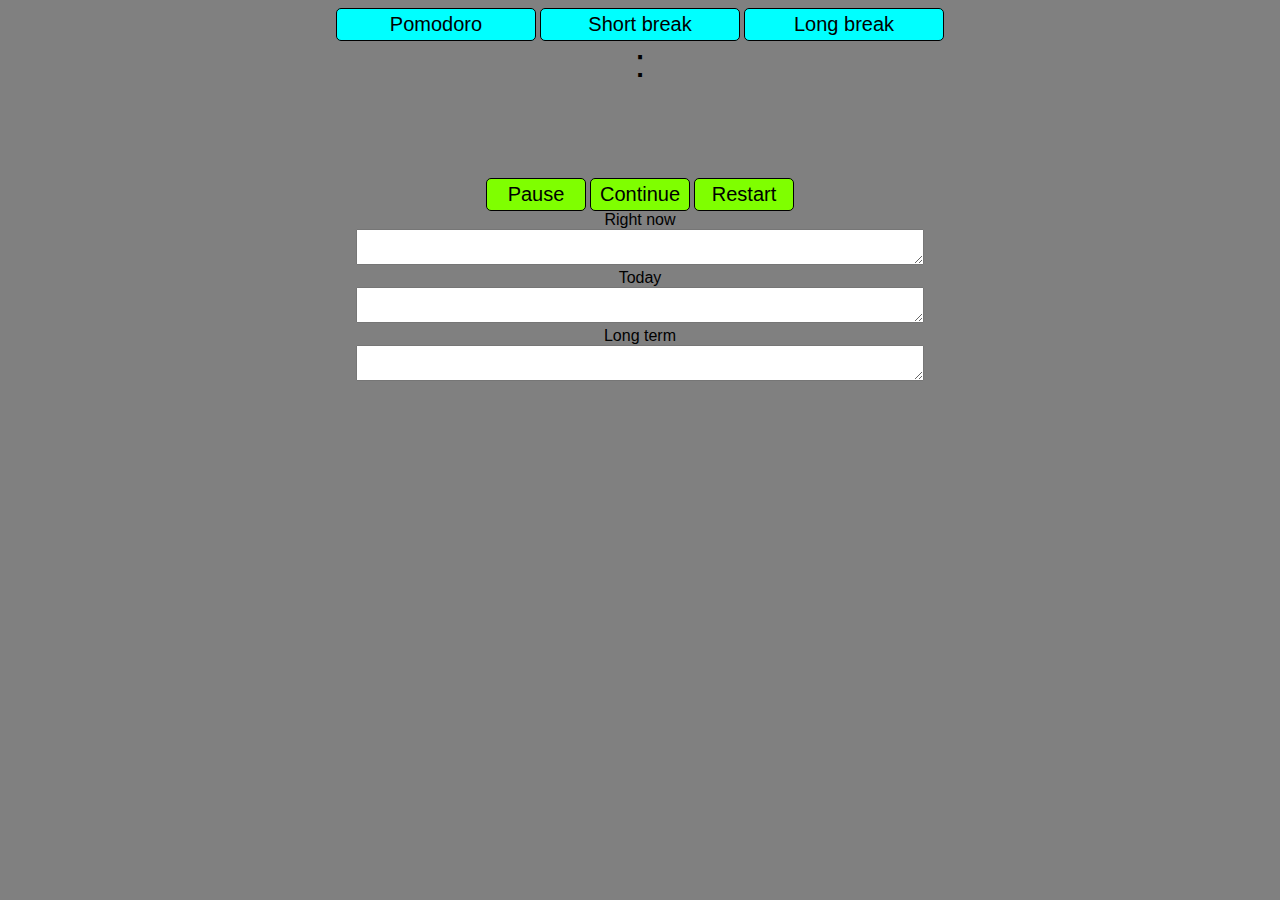
==== Pomodoro App/index.html @ e18305b5 "Initial commit" ====
<!DOCTYPE html>
<html lang="en">
<head>
    <meta charset="UTF-8">
    <meta name="viewport" content="width=device-width, initial-scale=1.0">
    <meta http-equiv="X-UA-Compatible" content="ie=edge">
    <title>Ultimate Pomodoro</title>
    <link rel='stylesheet' href='style.css'>
    
</head>


<body>
    <div id='main'>
        <div class='top-row'><button class='topbutton' id='pomodoro'> Pomodoro </button> <button class='topbutton'> Short break </button> <button class='topbutton'> Long break </button> </div>
        <div id='timer'><div id='minutes' class='center'></div> <div id='colon'>:</div> <div id='seconds'></div></div></div>
        
    </div>

<div id='second'>
    <div class='bottom-row'><button class='botbutton'> Pause </button> <button class='botbutton'> Continue </button> <button class='botbutton'> Restart </button> </div>
    <header>Right now</header>
    <textarea id ='right-now' class='input'></textarea>
    <header>Today</header>
    <textarea id ='today' class='input'></textarea>
    <header>Long term</header>
    <textarea id ='long-term' class='input'></textarea>
</div>
<script src= "script.js"></script>
</body>
</html>
---- Pomodoro App/style.css ----
body{
    background-color: grey;
    text-align: center;
}

.top-row{
    display: inline-block;
}

#main{
    height: 100px;
    text-align: center;
    /* background-color: blue; */
}

#second{
    padding: 70px;
}

.topbutton{
    font-size: 20px;
    font-family: Verdana, Tahoma, sans-serif, Helvetica, sans-serif;
    border-radius: 5px;
    padding: 4px;
    border: 1px solid black;
    width: 200px;
    background-color: cyan;
}

#timer{
    text-align: center;
    margin: auto;
    font-size: 40px;
    font-family: Verdana, Tahoma, sans-serif, Helvetica, sans-serif;
}

#minutes{
    width: 100%;
    margin: auto;
}

#seconds{
    width: 100%;
    margin: auto;
}

.botbutton{
    font-size: 20px;
    font-family: Verdana, Tahoma, sans-serif, Helvetica, sans-serif;
    border-radius: 5px;
    padding: 4px;
    border: 1px solid black;
    width: 100px;
    background-color: chartreuse;
}

header{
    font-family: Verdana, Tahoma, sans-serif, Helvetica, sans-serif;
}

.input{
    width: 50%;
    font-family: Verdana, Tahoma, sans-serif, Helvetica, sans-serif;
}
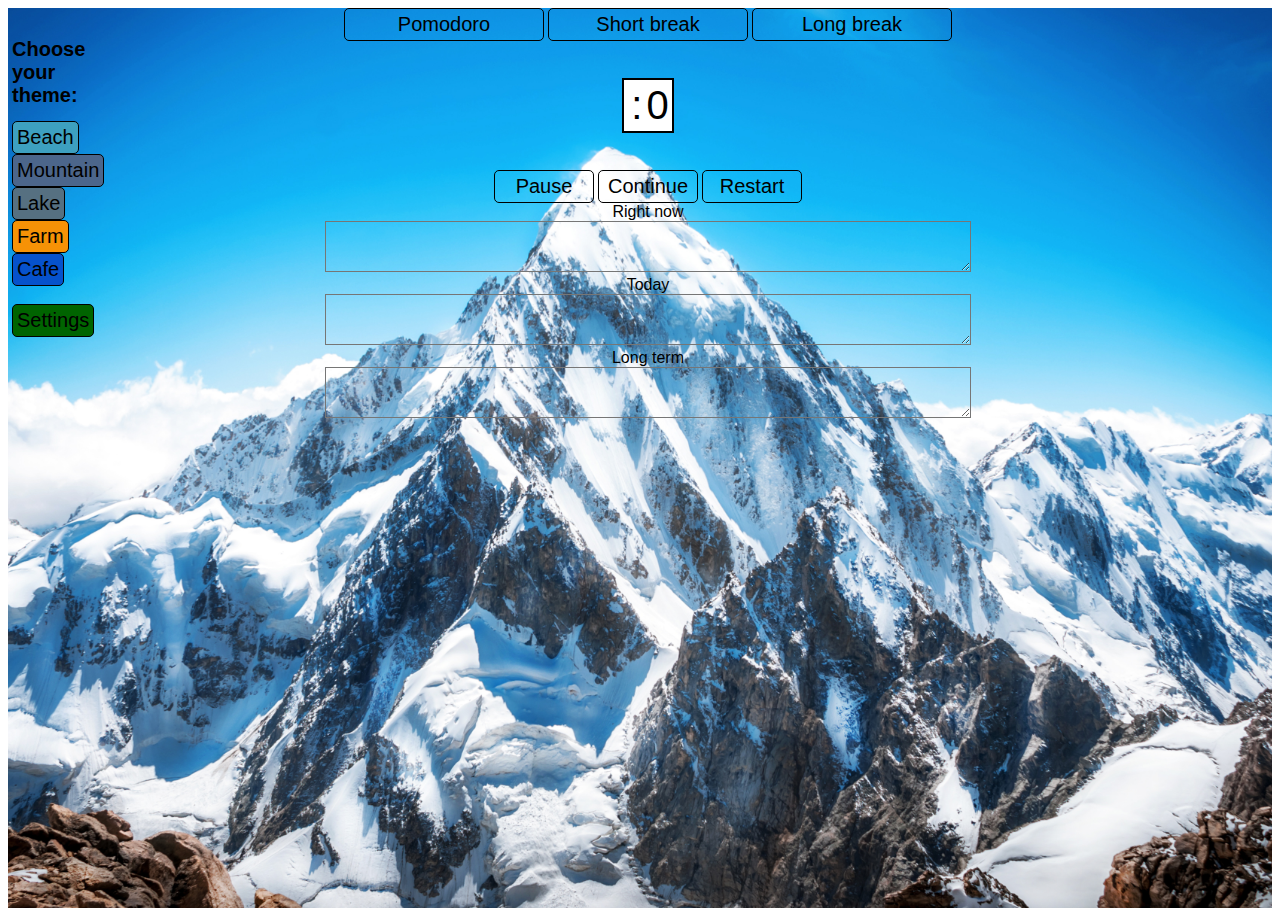
==== commit 3d65480d: "Second commit" ====
--- a/Pomodoro App/index.html
+++ b/Pomodoro App/index.html
@@ -9,23 +9,64 @@
     
 </head>
 
+<body id='body'>
+    <div id ='bg'>
+        <div id='settings-container'>
+        
+            <div class='top-row'><button class='topbutton' id='pomodoro'> Pomodoro </button> <button class='topbutton'> Short break </button> <button class='topbutton'> Long break </button> </div>
+                <table id='main'>
+                    <tr id='timer'>
+                        <td id='minutes'>
 
-<body>
-    <div id='main'>
-        <div class='top-row'><button class='topbutton' id='pomodoro'> Pomodoro </button> <button class='topbutton'> Short break </button> <button class='topbutton'> Long break </button> </div>
-        <div id='timer'><div id='minutes' class='center'></div> <div id='colon'>:</div> <div id='seconds'></div></div></div>
-        
+                        </td>
+                        <td id='colon'>
+                            :
+                        </td>
+                        <td id='seconds'>
+
+                        </td>
+                    </tr>
+                </table>
+
+        <div id='second'>
+            <div class='bottom-row'><button id='pause' class='botbutton'> Pause </button> <button id='continue' class='botbutton'> Continue </button> <button class='botbutton'> Restart </button> </div>
+            <header>Right now</header>
+            <textarea id ='right-now' class='input'></textarea>
+            <header>Today</header>
+            <textarea id ='today' class='input'></textarea>
+            <header>Long term</header>
+            <textarea id ='long-term' class='input'></textarea>
+        </div>
+
+        <div id='sidebar'>
+            <h1>Choose your theme:</h1>
+            <button type='button' class='theme' id='beachButton'>Beach</button>
+            <button type='button' class='theme' id='mtnButton'>Mountain</button>
+            <button type='button' class='theme' id='lakeButton'>Lake</button>
+            <button type='button' class='theme' id='farmButton'>Farm</button>
+            <button type='button' class='theme' id='cafeButton'>Cafe</button>
+            &nbsp;<br>
+            &nbsp;<br>
+            <button type='button' class='theme' id='settingsButton'>Settings</button>
+        </div>
+            
+                <form action='/' method= 'GET' id='settings'>
+                    <label> Work Time </label>
+                    <input class='settingInput' type='number' id='workInput'> 
+                    
+                    <label id='short-break'> Short Break </label>
+                    <input class='settingInput' id='shortBreak'> 
+
+                    <label id='long-break'> Long Break </label>
+                    <input class='settingInput' id='longBreak'>
+
+                    <button id = 'set-values'>Submit</button>
+                </form>
+            </div>
     </div>
 
-<div id='second'>
-    <div class='bottom-row'><button class='botbutton'> Pause </button> <button class='botbutton'> Continue </button> <button class='botbutton'> Restart </button> </div>
-    <header>Right now</header>
-    <textarea id ='right-now' class='input'></textarea>
-    <header>Today</header>
-    <textarea id ='today' class='input'></textarea>
-    <header>Long term</header>
-    <textarea id ='long-term' class='input'></textarea>
-</div>
 <script src= "script.js"></script>
 </body>
-</html>+</html>
+
+<!-- To do:  make buttons work -->--- a/Pomodoro App/style.css
+++ b/Pomodoro App/style.css
@@ -1,49 +1,58 @@
-body{
-    background-color: grey;
+#body{
+    /* background-color: grey; */
     text-align: center;
+    height: 100vh;
+}
+
+html{
+    height: 100%;
+}
+
+header{
+    font-family: Verdana, Tahoma, sans-serif, Helvetica, sans-serif;
 }
 
 .top-row{
     display: inline-block;
 }
 
-#main{
-    height: 100px;
-    text-align: center;
-    /* background-color: blue; */
-}
-
-#second{
-    padding: 70px;
-}
-
 .topbutton{
     font-size: 20px;
     font-family: Verdana, Tahoma, sans-serif, Helvetica, sans-serif;
+    color: black;
     border-radius: 5px;
     padding: 4px;
     border: 1px solid black;
     width: 200px;
-    background-color: cyan;
+    background-color: transparent;
+}
+/* //========================================================================= */
+#main{
+width: 50%;
+margin: auto;
+padding: 35px;
 }
 
 #timer{
-    text-align: center;
-    margin: auto;
+    border: 2px solid black;
+    background-color: white;
+    display: inline-block;
     font-size: 40px;
-    font-family: Verdana, Tahoma, sans-serif, Helvetica, sans-serif;
+    font-family: Verdana, Tahoma, sans-serif, Helvetica, sans-serif;   
 }
 
 #minutes{
-    width: 100%;
-    margin: auto;
+    width: 20%;
+}
+
+#colon{
+    width: 10%;
 }
 
 #seconds{
-    width: 100%;
-    margin: auto;
+    width: 20%;
 }
-
+/* //========================================================================= */
 .botbutton{
     font-size: 20px;
     font-family: Verdana, Tahoma, sans-serif, Helvetica, sans-serif;
@@ -51,14 +60,98 @@
     padding: 4px;
     border: 1px solid black;
     width: 100px;
-    background-color: chartreuse;
+    background-color: transparent;
 }
 
-header{
+.input{
+    width: 50vw;
+    font-family: Verdana, Tahoma, sans-serif, Helvetica, sans-serif;
+    background-color: transparent;
+    height: 5vh;
+}
+
+/*sidebar */
+#sidebar{
+    position: absolute;
+    bottom: 3vw;
+    top: 1vw;
+    width: 6vw;
+    text-align: left;
+    margin: auto;
+    /* border: 2px solid black; */
+    border-radius: 5px;
+    padding: 4px;
+    background-color: transparent;
+}
+
+#beachButton{
+    background-color: #3DA0C0;
+}
+
+#mtnButton{
+    background-color: #4C668B;
+}
+
+#lakeButton{
+    background-color: #567081;
+}
+
+#farmButton{
+    background-color: #F69206;
+}
+
+#cafeButton{
+    background-color: #0652CC;
+}
+
+#settingsButton{
+    background-color: darkgreen
+}
+
+.theme{
+    font-size: 20px;
+    font-family: Verdana, Tahoma, sans-serif, Helvetica, sans-serif;
+    border-radius: 5px;
+    padding: 4px;
+    border: 1px solid black;
+}
+
+#bg{
+  height: 100%;
+  background-image: url('img/mountain02.jpg');
+  background-position: center;
+  background-repeat: no-repeat;
+  background-size: cover;
+}
+
+h1{
+    font-size: 20px;
     font-family: Verdana, Tahoma, sans-serif, Helvetica, sans-serif;
 }
 
-.input{
-    width: 50%;
+
+
+#settings-container{
+    width: 100vw;
+    height: 100vh;
+    background-color: rgb(0, 0, 0, .9);
+    position: absolute;
+}
+
+#settings{
+    z-index: 1;
     font-family: Verdana, Tahoma, sans-serif, Helvetica, sans-serif;
+    border: 2px solid black;
+    border-radius: 5px;
+    padding: 10px;
+    width: 15%;
+    text-align: center;
+    color: white; 
+    position: absolute;
+    left: 42.5%;
+    background-color: rgb(43, 43, 43);
+}
+
+#settings > input {
+    max-width: 100%;
 }